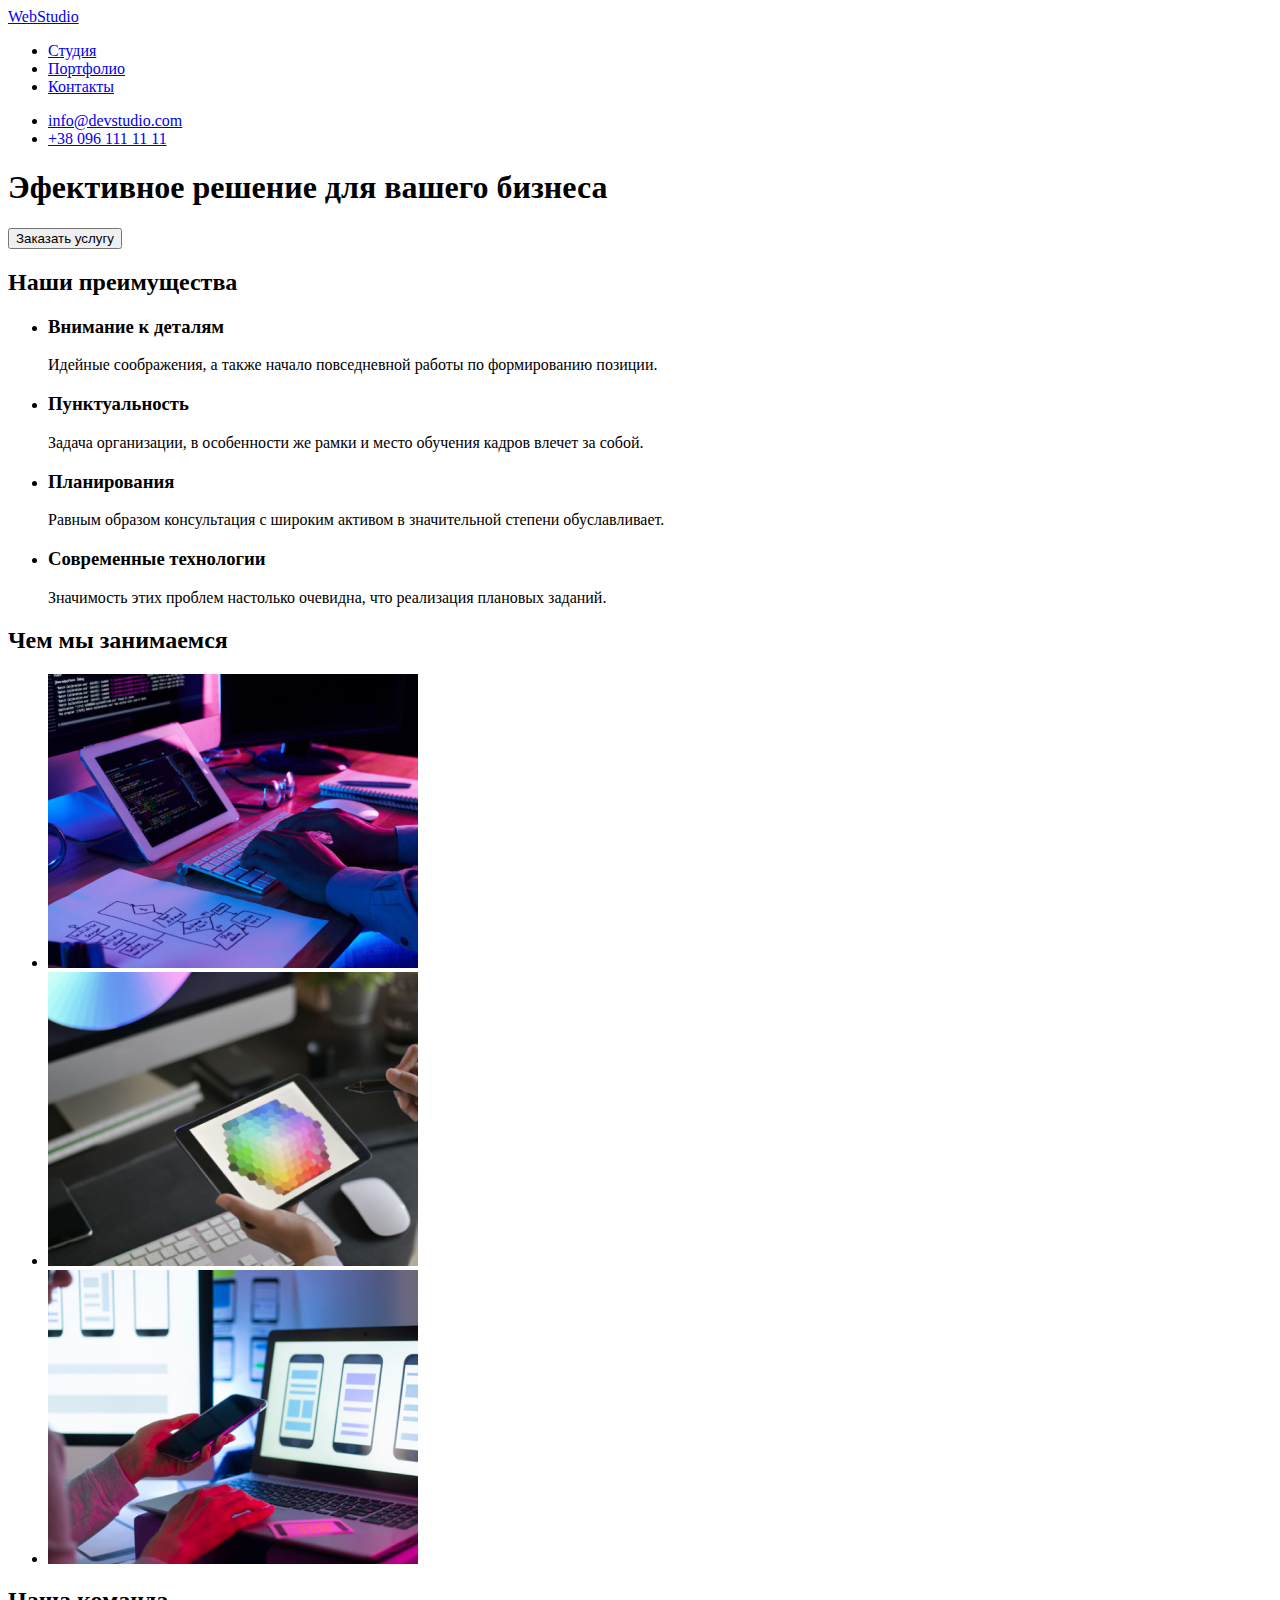
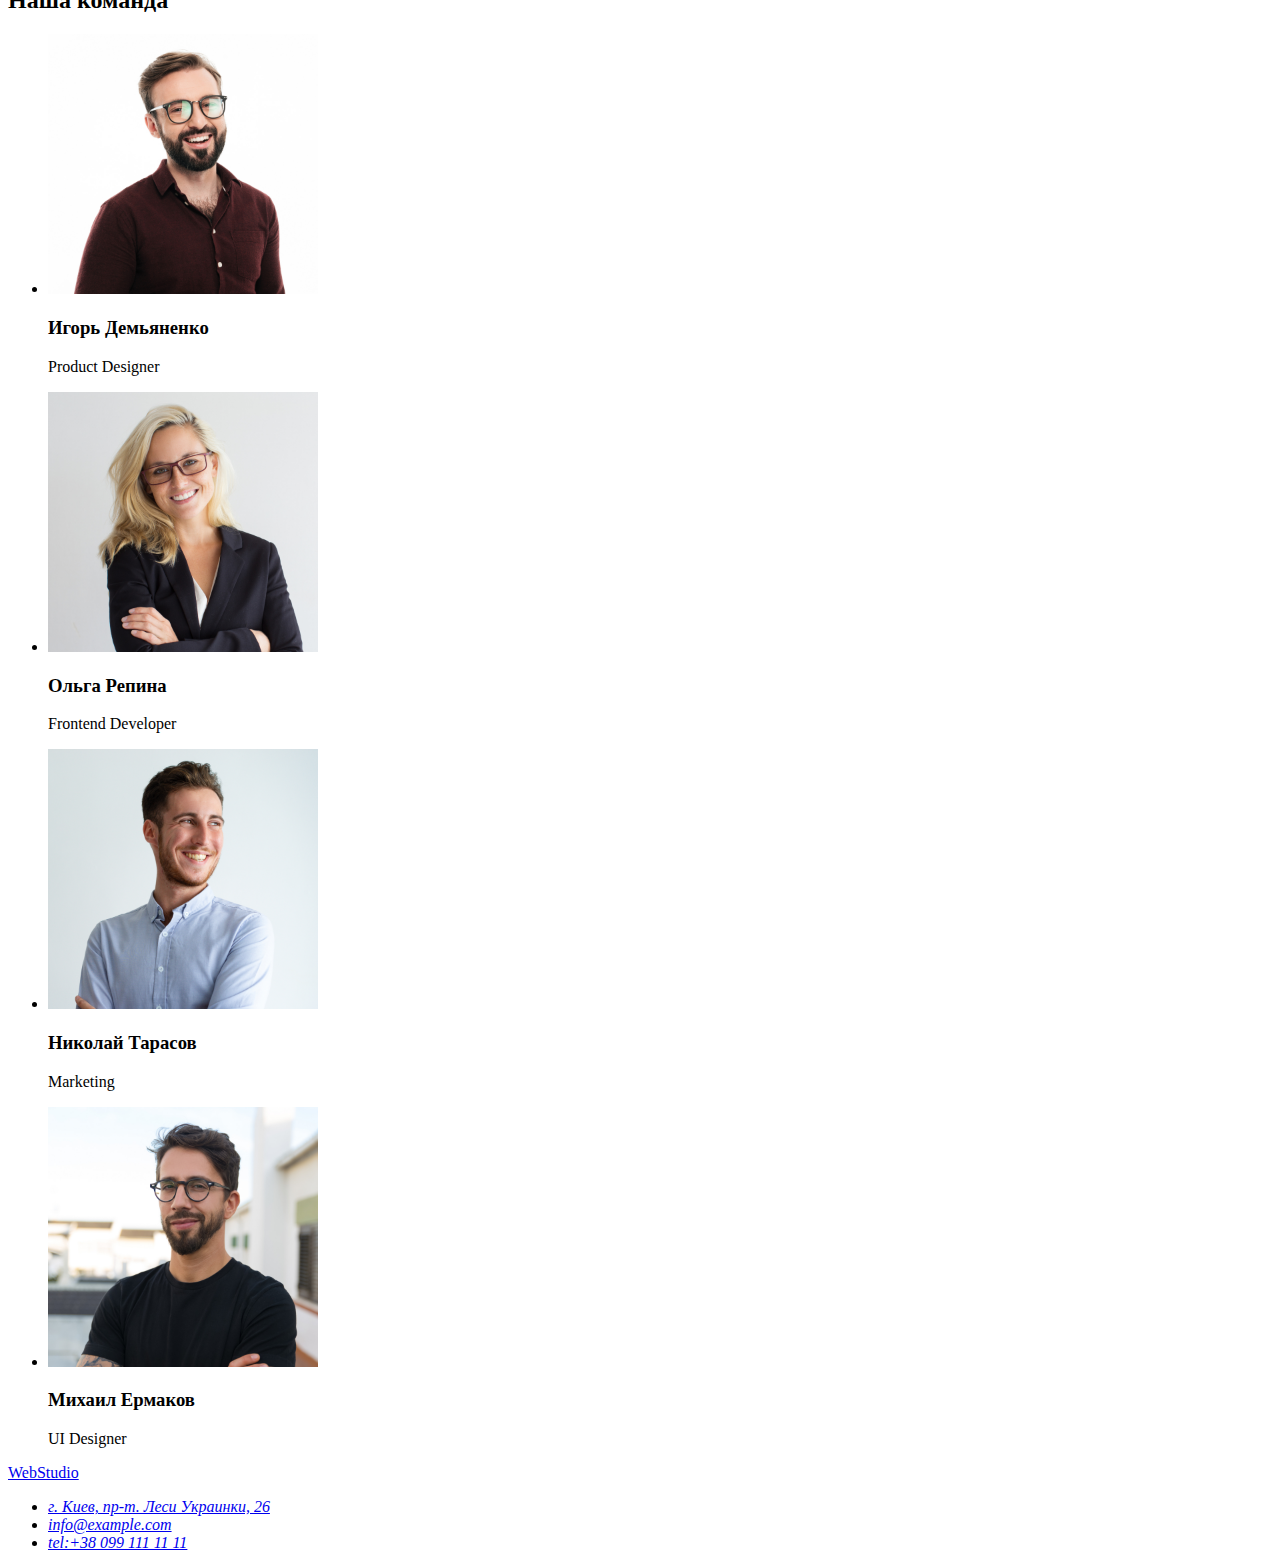
==== index.html @ 7274faf9 "Add classes" ====
<!DOCTYPE html>
<html lang="ru">
  <head>
    <meta charset="UTF-8" />
    <meta http-equiv="X-UA-Compatible" content="IE=edge" />
    <meta name="viewport" content="width=device-width, initial-scale=1.0" />
    <title>Web Studio</title>
  </head>
  <body>
    <!-- Header section -->
    <header class="header">
      <nav class="header-nav">
        <a class="header-logo" href="/">WebStudio</a>
        <ul class="header-list">
          <li class="header-item">
            <a class="header-link" href="/">Студия</a>
          </li>
          <li class="header-item">
            <a class="header-link" href="/">Портфолио</a>
          </li>
          <li class="header-item">
            <a class="header-link" href="/">Контакты</a>
          </li>
        </ul>
      </nav>
      <ul class="header-contacts">
        <li class="contact-item">
          <a class="header-phone" href="mailto:info@devstudio.com">info@devstudio.com</a>
        </li>
        <li class="contact-item">
          <a class="header-btn" href="tel:+380961111111">+38 096 111 11 11</a>
        </li>
      </ul>
    </header>
    <!-- Main section -->
    <main class="main">
      <!-- Hero section -->
      <section class="hero">
        <h1 class="hero-main-tittle">Эфективное решение для вашего бизнеса</h1>
        <button class="hero-btn" type="button">Заказать услугу</button>
      </section>
      <!-- About section -->
      <section>
        <h2 class="about-tittle">Наши преимущества</h2>
        <ul class="about-list">
          <li class="about-item">
            <h3 class="about-list-tittle">Внимание к деталям</h3>
            <p class="about-description">
              Идейные соображения, а также начало повседневной работы по формированию позиции.
            </p>
          </li>
          <li class="about-item">
            <h3 class="about-list-tittle">Пунктуальность</h3>
            <p class="about-description">
              Задача организации, в особенности же рамки и место обучения кадров влечет за собой.
            </p>
          </li>
          <li class="about-item">
            <h3 class="about-list-tittle">Планирования</h3>
            <p class="about-description">
              Равным образом консультация с широким активом в значительной степени обуславливает.
            </p>
          </li>
          <li class="about-item">
            <h3 class="about-list-tittle">Современные технологии</h3>
            <p class="about-description">
              Значимость этих проблем настолько очевидна, что реализация плановых заданий.
            </p>
          </li>
        </ul>
      </section>
      <!-- Work section -->
      <section class="work">
        <h2 class="work-tittle">Чем мы занимаемся</h2>
        <ul class="work-list">
          <li class="work-item">
            <img
              class="work-img"
              src="./images/main/img1.jpg"
              alt="Верстка"
              width="370"
              height="294"
            />
          </li>
          <li class="work-item">
            <img
              class="work-img"
              src="./images/main/img2.jpg"
              alt="Дизайн"
              width="370"
              height="294"
            />
          </li>
          <li class="work-item">
            <img
              class="work-img"
              src="./images/main/img3.jpg"
              alt="Внешнее оформление"
              width="370"
              height="294"
            />
          </li>
        </ul>
      </section>
      <!-- Team section -->
      <section>
        <h2 class="team-tittle">Наша команда</h2>
        <ul class="team-list">
          <li class="team-item">
            <img
              class="team-img"
              src="./images/main/photo1.jpg"
              alt="Игорь Демьяненко"
              width="270"
              height="260"
            />
            <h3 class="human">Игорь Демьяненко</h3>
            <p class="position">Product Designer</p>
          </li>
          <li class="team-item">
            <img
              class="team-img"
              src="./images/main/photo2.jpg"
              alt="Ольга Репина"
              width="270"
              height="260"
            />
            <h3 class="human">Ольга Репина</h3>
            <p class="position">Frontend Developer</p>
          </li>
          <li class="team-item">
            <img
              class="team-img"
              src="./images/main/photo3.jpg"
              alt="Николай Тарасов"
              width="270"
              height="260"
            />
            <h3 class="human">Николай Тарасов</h3>
            <p class="position">Marketing</p>
          </li>
          <li class="team-item">
            <img
              class="team-img"
              src="./images/main/photo4.jpg"
              alt="Михаил Ермаков"
              width="270"
              height="260"
            />
            <h3 class="human">Михаил Ермаков</h3>
            <p class="position">UI Designer</p>
          </li>
        </ul>
      </section>
    </main>
    <!-- Footer section -->
    <footer class="footer">
      <a class="footer-logo" href="/">WebStudio</a>
      <address class="footer-addres">
        <ul class="footer-list">
          <li class="footer-item">
            <a
              class="footer-map"
              href="https://bit.ly/3pXMvUd"
              target="_blank"
              rel="noopener noreferrer"
              >г. Киев, пр-т. Леси Украинки, 26</a
            >
          </li>
          <li class="footer-item">
            <a class="footer-mail" href="mailto:info@example.com">info@example.com</a>
          </li>
          <li class="footer-item">
            <a class="footer-phone" href="tel:+380991111111">tel:+38 099 111 11 11</a>
          </li>
        </ul>
      </address>
    </footer>
  </body>
</html>
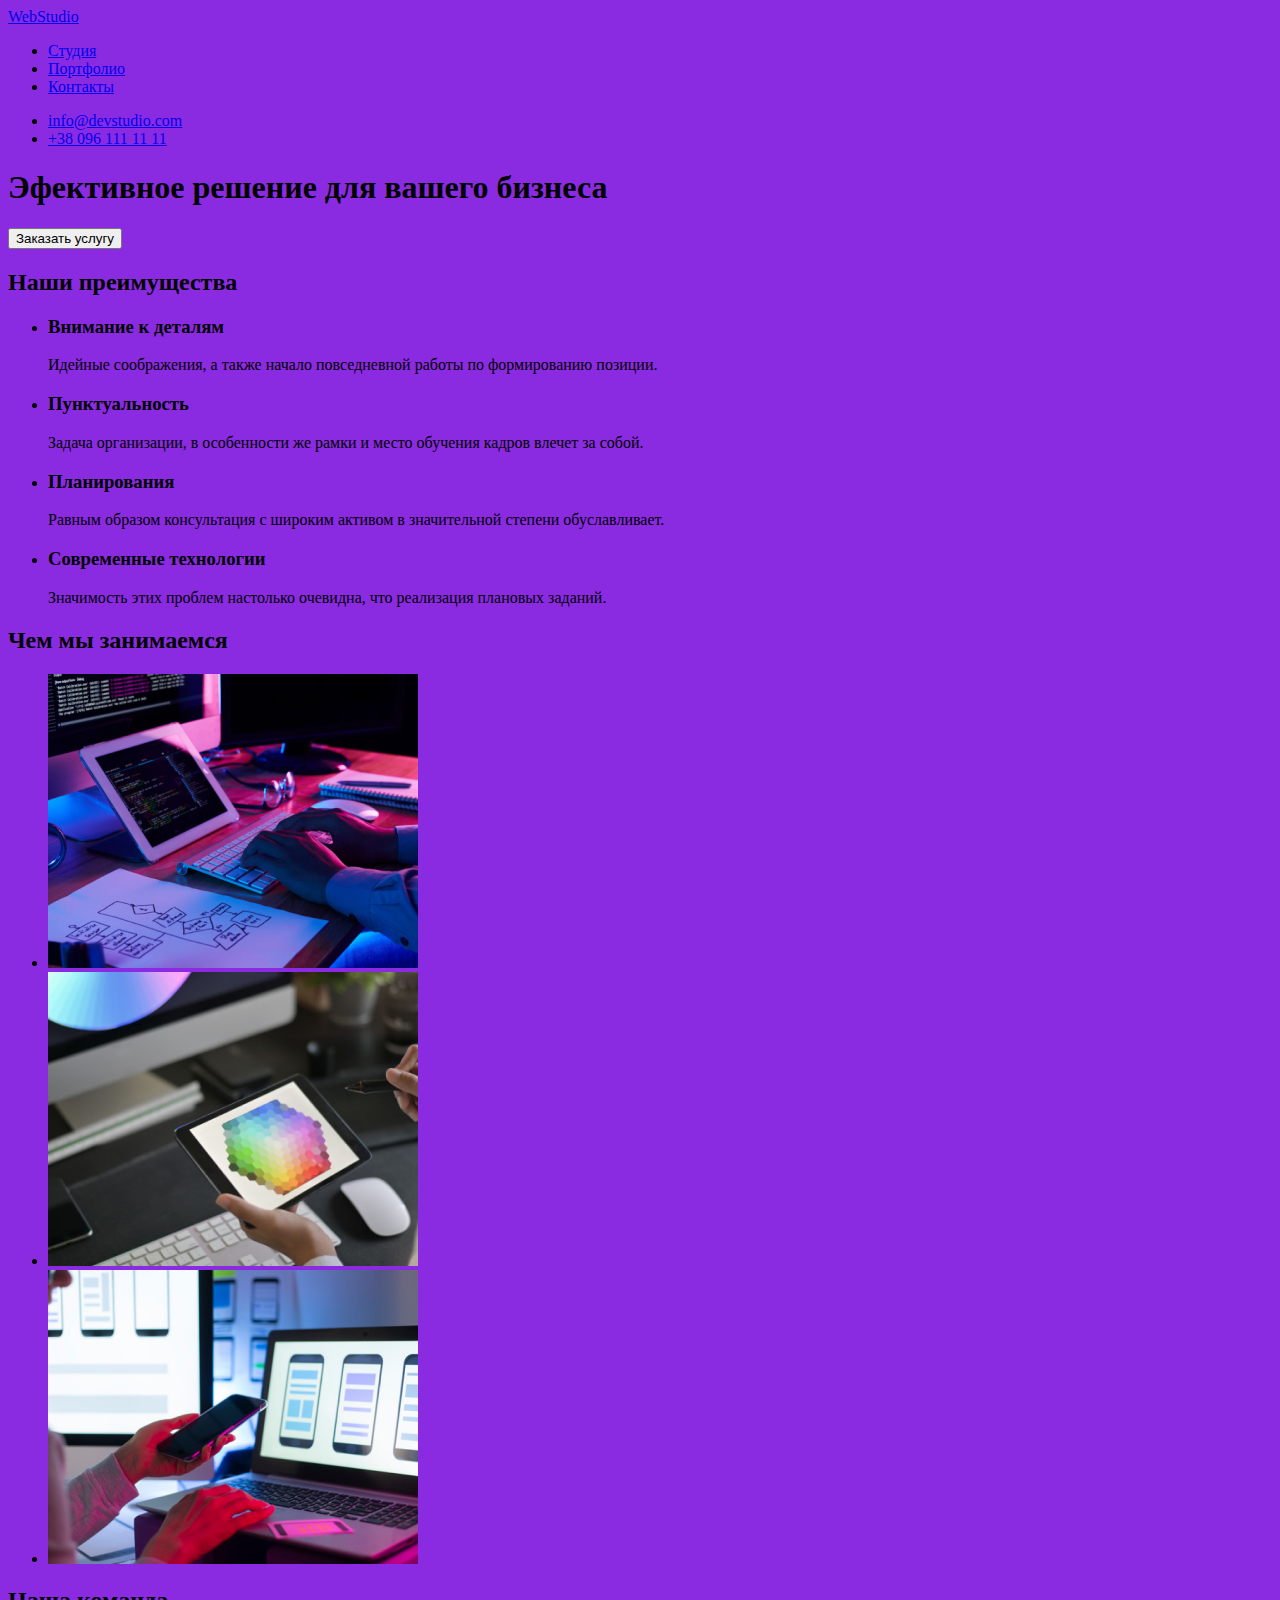
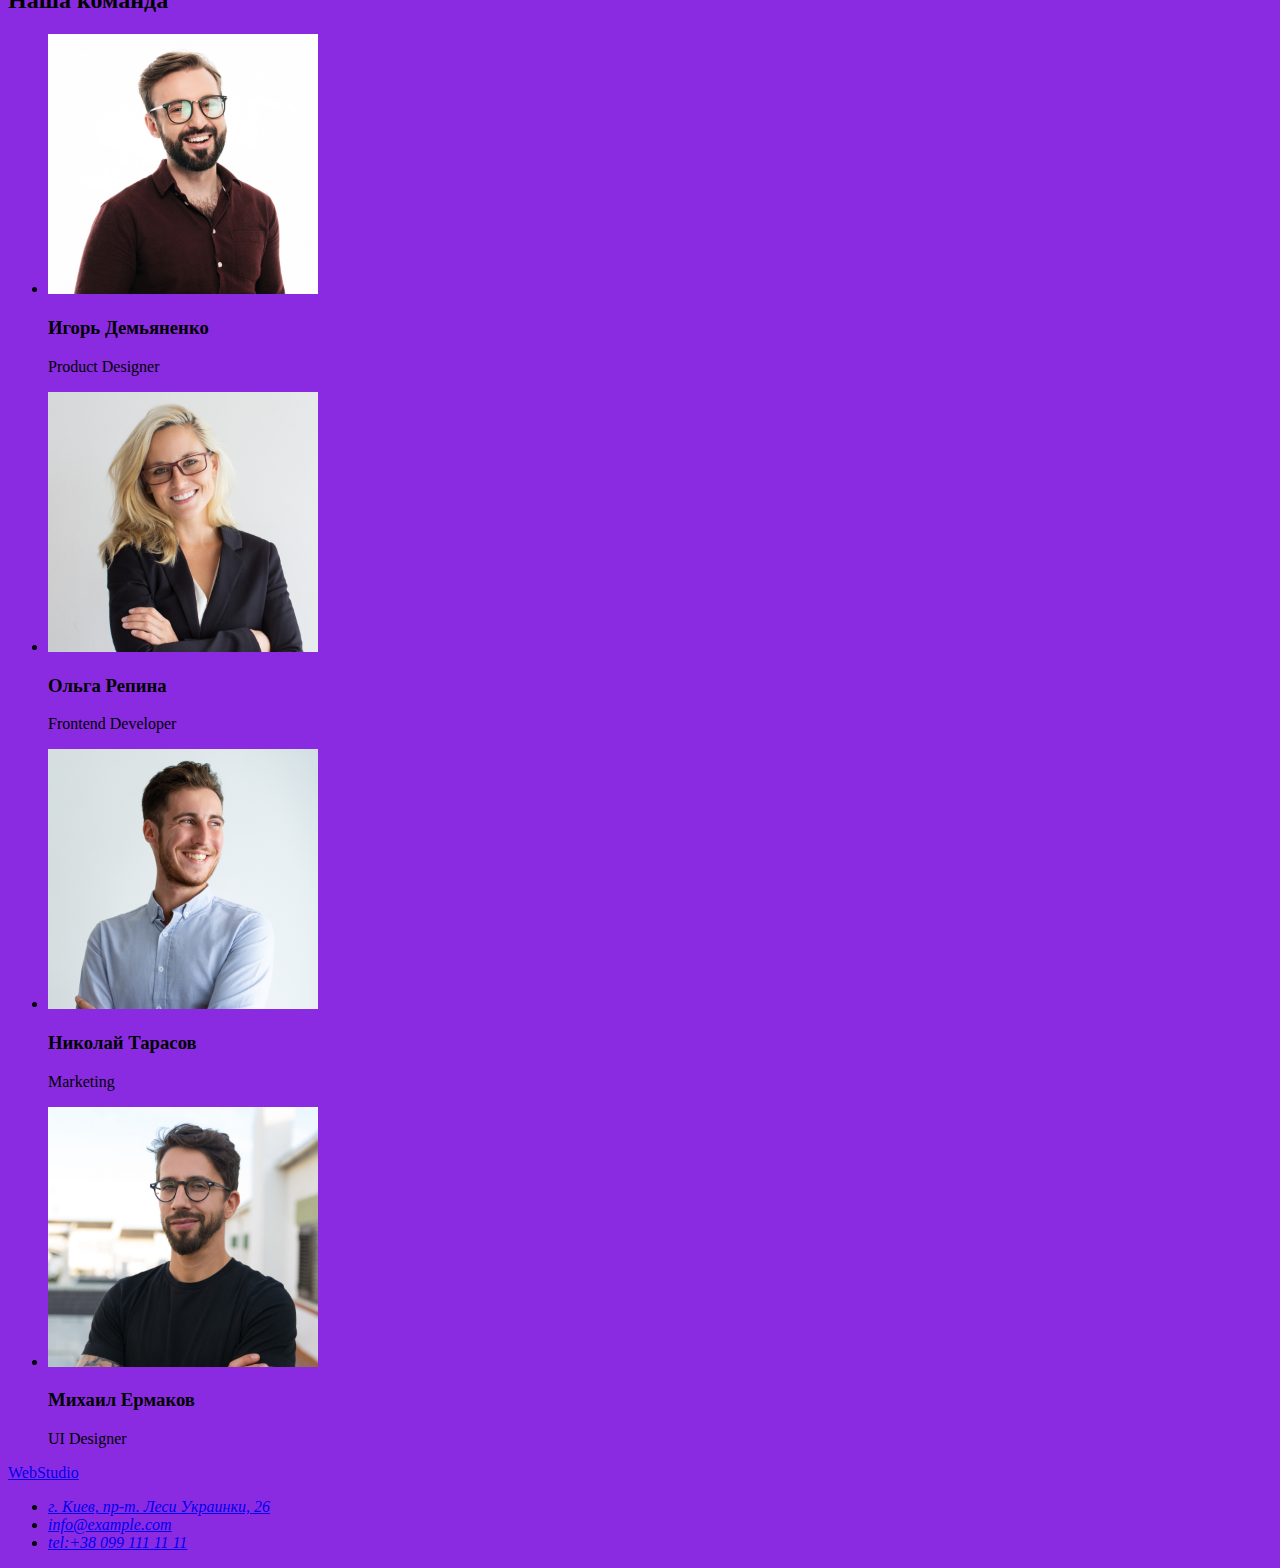
==== commit e1894600: "Add portfolio page" ====
--- a/index.html
+++ b/index.html
@@ -5,6 +5,7 @@
     <meta http-equiv="X-UA-Compatible" content="IE=edge" />
     <meta name="viewport" content="width=device-width, initial-scale=1.0" />
     <title>Web Studio</title>
+    <link rel="stylesheet" href="./css/styles.css" />
   </head>
   <body>
     <!-- Header section -->
@@ -114,7 +115,7 @@
               width="270"
               height="260"
             />
-            <h3 class="human">Игорь Демьяненко</h3>
+            <h3 class="employee">Игорь Демьяненко</h3>
             <p class="position">Product Designer</p>
           </li>
           <li class="team-item">
@@ -125,7 +126,7 @@
               width="270"
               height="260"
             />
-            <h3 class="human">Ольга Репина</h3>
+            <h3 class="employee">Ольга Репина</h3>
             <p class="position">Frontend Developer</p>
           </li>
           <li class="team-item">
@@ -136,7 +137,7 @@
               width="270"
               height="260"
             />
-            <h3 class="human">Николай Тарасов</h3>
+            <h3 class="employee">Николай Тарасов</h3>
             <p class="position">Marketing</p>
           </li>
           <li class="team-item">
@@ -147,7 +148,7 @@
               width="270"
               height="260"
             />
-            <h3 class="human">Михаил Ермаков</h3>
+            <h3 class="employee">Михаил Ермаков</h3>
             <p class="position">UI Designer</p>
           </li>
         </ul>
--- a/css/styles.css
+++ b/css/styles.css
@@ -0,0 +1,3 @@
+body {
+    background-color: blueviolet;
+}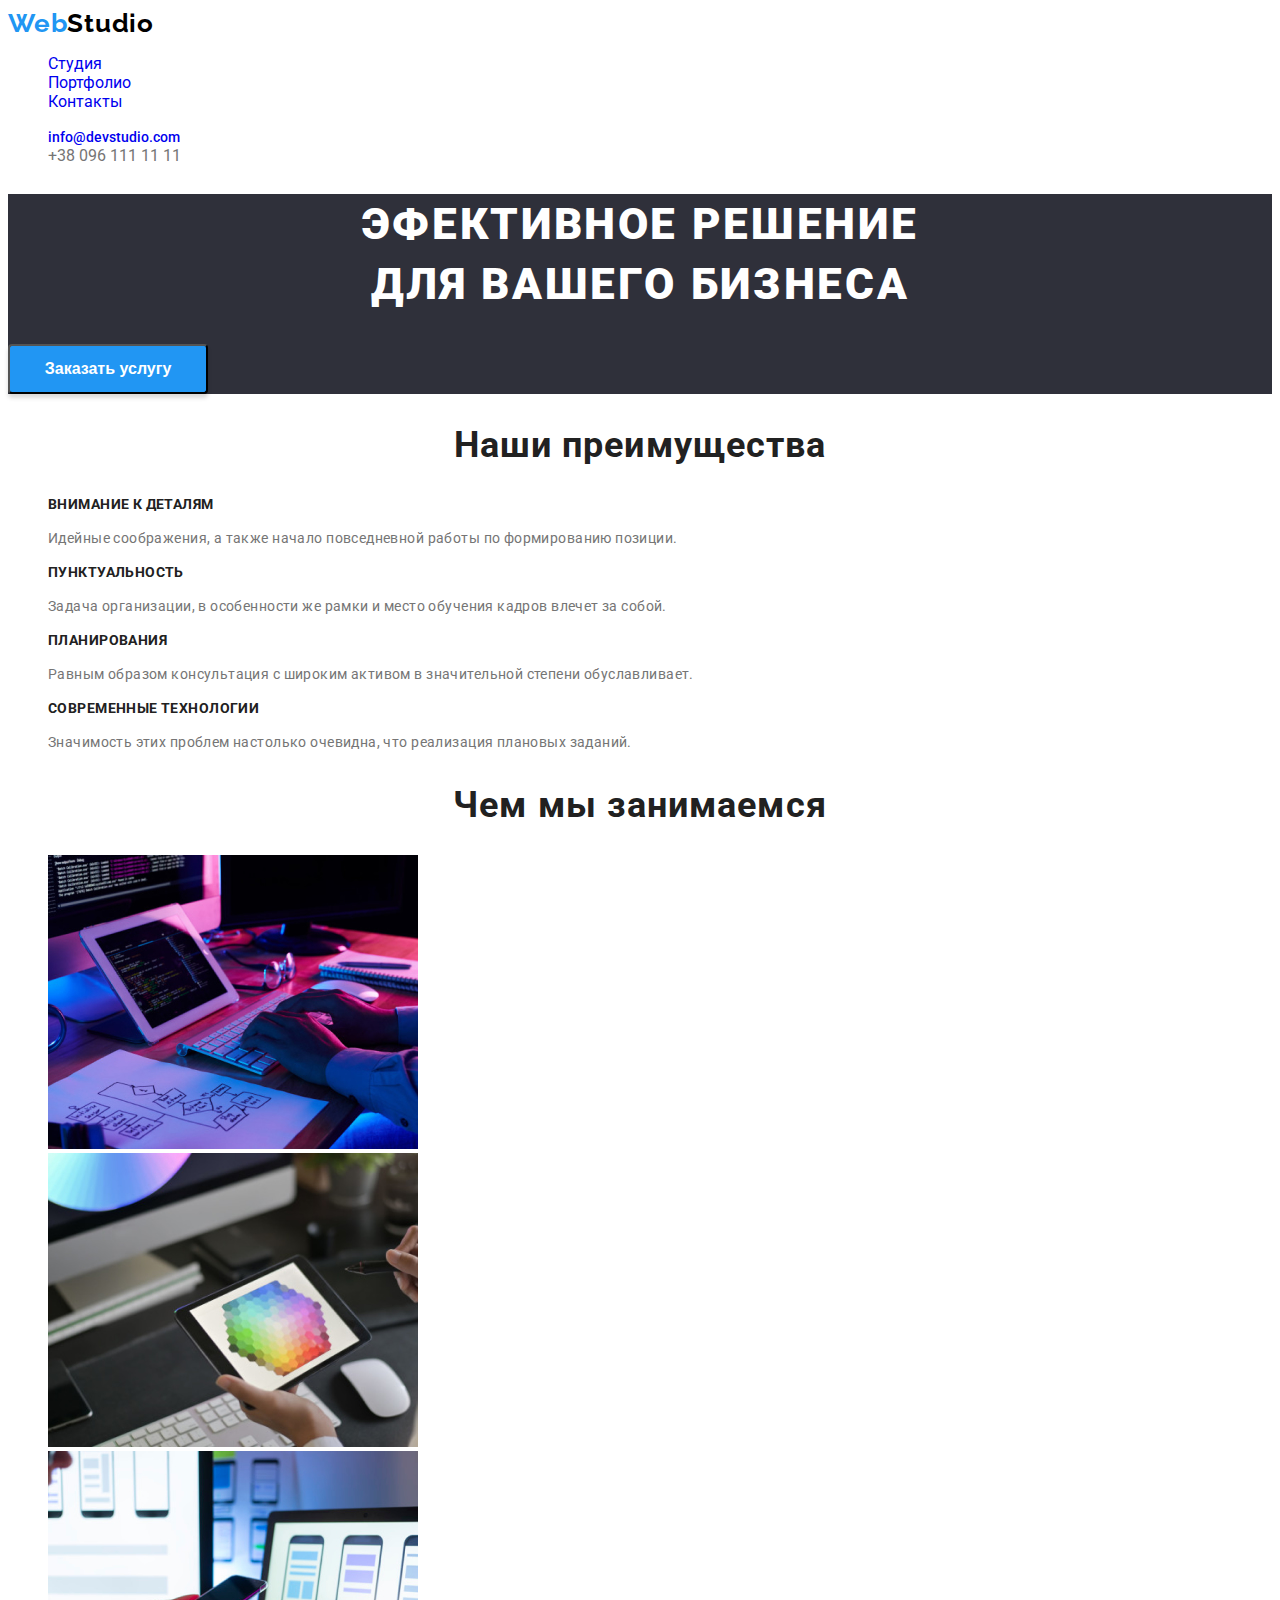
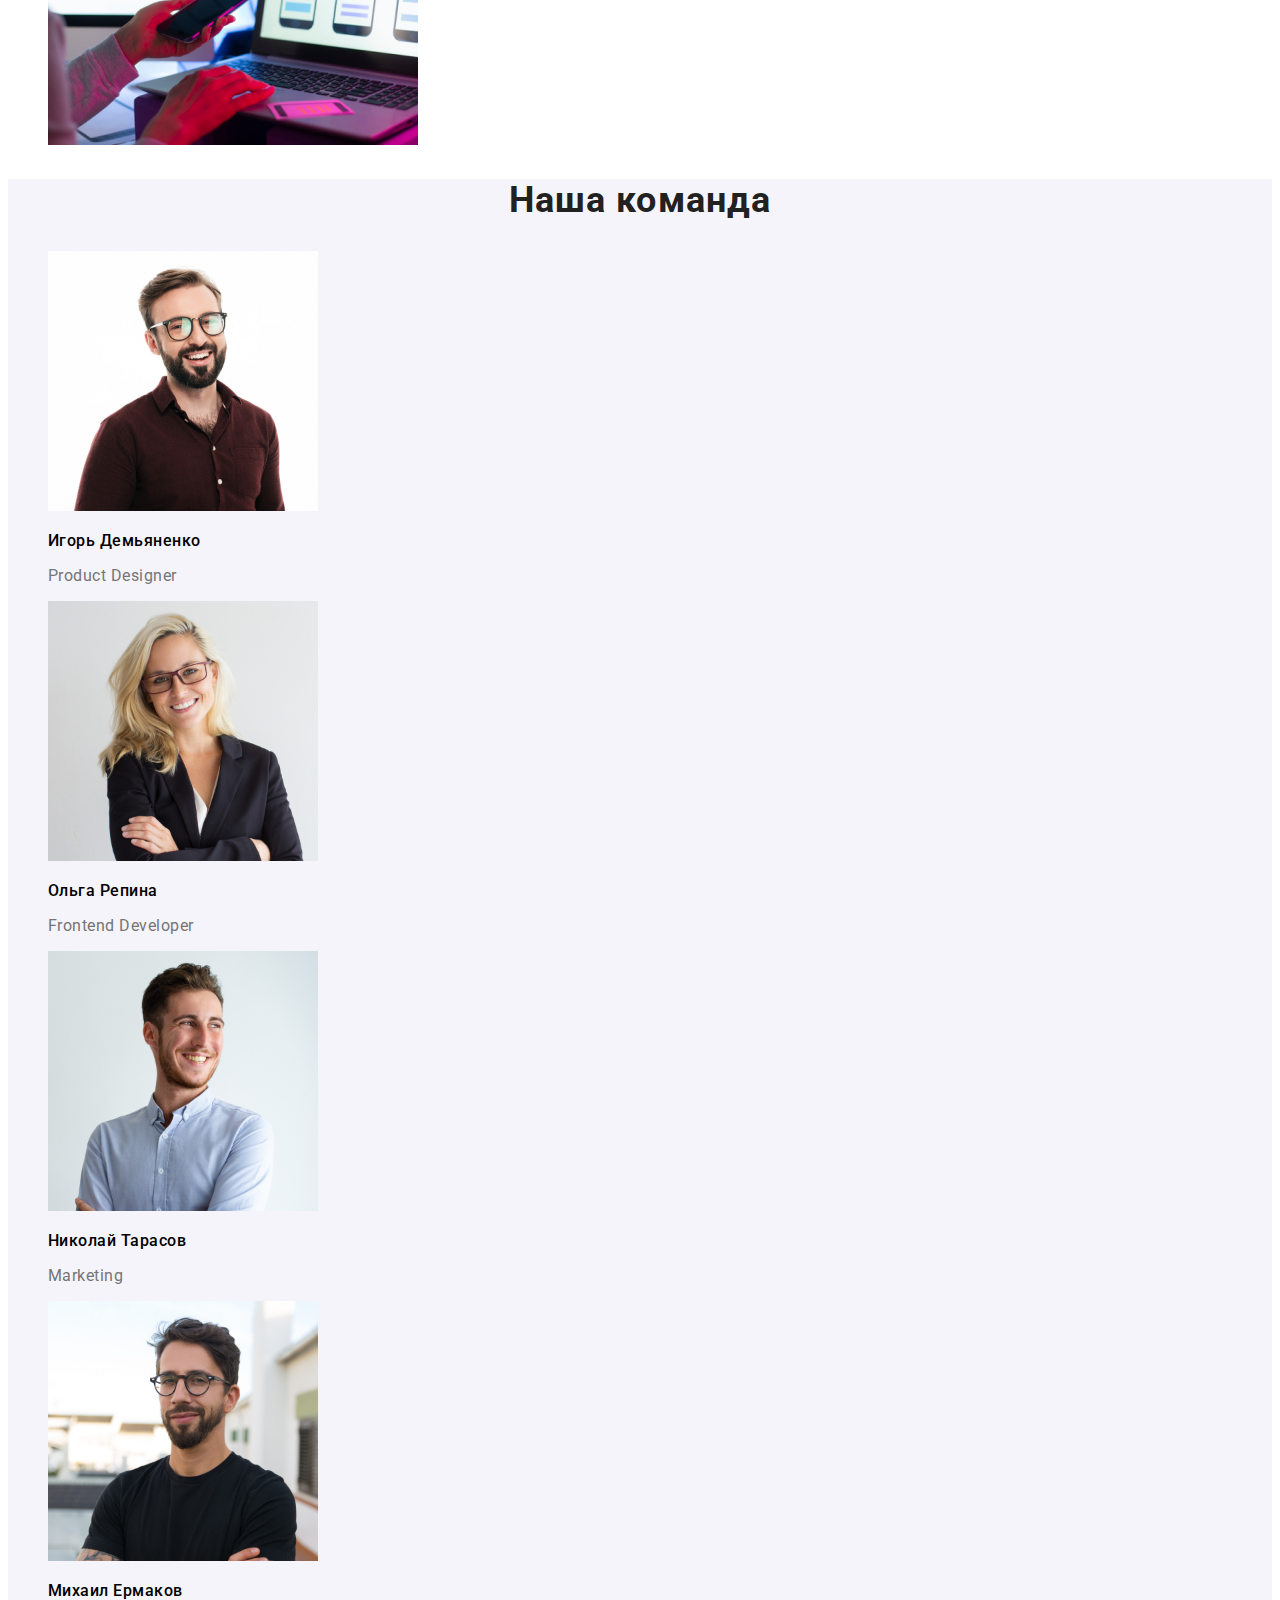
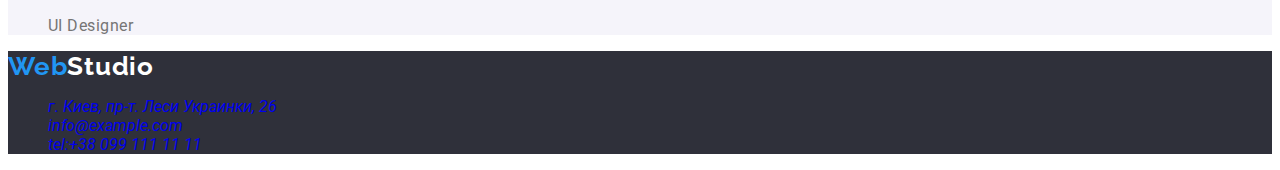
==== commit 3748efd5: "Hometask2 beta" ====
--- a/index.html
+++ b/index.html
@@ -5,19 +5,25 @@
     <meta http-equiv="X-UA-Compatible" content="IE=edge" />
     <meta name="viewport" content="width=device-width, initial-scale=1.0" />
     <title>Web Studio</title>
+    <link rel="preconnect" href="https://fonts.googleapis.com" />
+    <link rel="preconnect" href="https://fonts.gstatic.com" crossorigin />
+    <link
+      href="https://fonts.googleapis.com/css2?family=Raleway:wght@700&family=Roboto:wght@400;500;700;900&display=swap"
+      rel="stylesheet"
+    />
     <link rel="stylesheet" href="./css/styles.css" />
   </head>
   <body>
     <!-- Header section -->
     <header class="header">
       <nav class="header-nav">
-        <a class="header-logo" href="/">WebStudio</a>
+        <a class="logo link" href="./index.html"><span class="logo-accent">Web</span>Studio</a>
         <ul class="header-list">
           <li class="header-item">
             <a class="header-link" href="/">Студия</a>
           </li>
           <li class="header-item">
-            <a class="header-link" href="/">Портфолио</a>
+            <a class="header-link" href="./portfolio.html">Портфолио</a>
           </li>
           <li class="header-item">
             <a class="header-link" href="/">Контакты</a>
@@ -37,32 +43,35 @@
     <main class="main">
       <!-- Hero section -->
       <section class="hero">
-        <h1 class="hero-main-tittle">Эфективное решение для вашего бизнеса</h1>
-        <button class="hero-btn" type="button">Заказать услугу</button>
+        <h1 class="hero-tittle">
+          Эфективное решение <br />
+          для вашего бизнеса
+        </h1>
+        <button class="btn btn-service" type="button">Заказать услугу</button>
       </section>
       <!-- About section -->
-      <section>
+      <section class="about">
         <h2 class="about-tittle">Наши преимущества</h2>
         <ul class="about-list">
-          <li class="about-item">
+          <li class="about-item item">
             <h3 class="about-list-tittle">Внимание к деталям</h3>
             <p class="about-description">
               Идейные соображения, а также начало повседневной работы по формированию позиции.
             </p>
           </li>
-          <li class="about-item">
+          <li class="about-item item">
             <h3 class="about-list-tittle">Пунктуальность</h3>
             <p class="about-description">
               Задача организации, в особенности же рамки и место обучения кадров влечет за собой.
             </p>
           </li>
-          <li class="about-item">
+          <li class="about-item item">
             <h3 class="about-list-tittle">Планирования</h3>
             <p class="about-description">
               Равным образом консультация с широким активом в значительной степени обуславливает.
             </p>
           </li>
-          <li class="about-item">
+          <li class="about-item item">
             <h3 class="about-list-tittle">Современные технологии</h3>
             <p class="about-description">
               Значимость этих проблем настолько очевидна, что реализация плановых заданий.
@@ -72,9 +81,9 @@
       </section>
       <!-- Work section -->
       <section class="work">
-        <h2 class="work-tittle">Чем мы занимаемся</h2>
+        <h2 class="about-tittle">Чем мы занимаемся</h2>
         <ul class="work-list">
-          <li class="work-item">
+          <li class="work-item item">
             <img
               class="work-img"
               src="./images/main/img1.jpg"
@@ -83,7 +92,7 @@
               height="294"
             />
           </li>
-          <li class="work-item">
+          <li class="work-item item">
             <img
               class="work-img"
               src="./images/main/img2.jpg"
@@ -92,7 +101,7 @@
               height="294"
             />
           </li>
-          <li class="work-item">
+          <li class="work-item item">
             <img
               class="work-img"
               src="./images/main/img3.jpg"
@@ -104,10 +113,10 @@
         </ul>
       </section>
       <!-- Team section -->
-      <section>
-        <h2 class="team-tittle">Наша команда</h2>
+      <section class="team">
+        <h2 class="about-tittle">Наша команда</h2>
         <ul class="team-list">
-          <li class="team-item">
+          <li class="team-item item">
             <img
               class="team-img"
               src="./images/main/photo1.jpg"
@@ -118,7 +127,7 @@
             <h3 class="employee">Игорь Демьяненко</h3>
             <p class="position">Product Designer</p>
           </li>
-          <li class="team-item">
+          <li class="team-item item">
             <img
               class="team-img"
               src="./images/main/photo2.jpg"
@@ -129,7 +138,7 @@
             <h3 class="employee">Ольга Репина</h3>
             <p class="position">Frontend Developer</p>
           </li>
-          <li class="team-item">
+          <li class="team-item item">
             <img
               class="team-img"
               src="./images/main/photo3.jpg"
@@ -140,7 +149,7 @@
             <h3 class="employee">Николай Тарасов</h3>
             <p class="position">Marketing</p>
           </li>
-          <li class="team-item">
+          <li class="team-item item">
             <img
               class="team-img"
               src="./images/main/photo4.jpg"
@@ -156,10 +165,12 @@
     </main>
     <!-- Footer section -->
     <footer class="footer">
-      <a class="footer-logo" href="/">WebStudio</a>
+      <a class="logo white-logo link" href="./index.html"
+        ><span class="logo-accent">Web</span>Studio</a
+      >
       <address class="footer-addres">
         <ul class="footer-list">
-          <li class="footer-item">
+          <li class="footer-item item">
             <a
               class="footer-map"
               href="https://bit.ly/3pXMvUd"
@@ -168,10 +179,10 @@
               >г. Киев, пр-т. Леси Украинки, 26</a
             >
           </li>
-          <li class="footer-item">
+          <li class="footer-item item">
             <a class="footer-mail" href="mailto:info@example.com">info@example.com</a>
           </li>
-          <li class="footer-item">
+          <li class="footer-item item">
             <a class="footer-phone" href="tel:+380991111111">tel:+38 099 111 11 11</a>
           </li>
         </ul>
--- a/css/styles.css
+++ b/css/styles.css
@@ -1,3 +1,151 @@
+/* Common styles */
+li {
+  list-style: none;
+}
+a {
+  text-decoration: none;
+}
 body {
-    background-color: blueviolet;
-}+  font-family: Roboto, sans-serif;
+}
+/* Header section*/
+.header {
+  background-color: #ffffff;
+}
+.logo {
+  font-family: 'Raleway', sans-serif;
+  font-style: normal;
+  font-weight: 700;
+  font-size: 26px;
+  line-height: 1, 19;
+  letter-spacing: 0.03em;
+  color: #000000;
+}
+
+.logo-accent {
+  color: #2196f3;
+}
+.white-logo {
+  color: #ffffff;
+}
+.header-list .header-contacts {
+  font-weight: 500;
+  font-size: 14px;
+  line-height: 1.14;
+}
+/* Колір кнопки!!!!!!!! */
+.header-phone {
+  font-weight: 500;
+  font-size: 14px;
+  line-height: 1.14;
+}
+.header-btn {
+  color: #757575;
+}
+/* Hero section */
+.hero {
+  background-color: #2f303a;
+}
+.hero-tittle {
+  font-weight: 900;
+  font-size: 44px;
+  line-height: 60px;
+  text-align: center;
+  letter-spacing: 0.06em;
+  text-transform: uppercase;
+  color: #ffffff;
+}
+
+/* Розібратись з кнопкою */
+.btn-service {
+  width: 200px;
+  height: 50px;
+  left: 700px;
+  top: 430px;
+  background: #2196f3;
+  box-shadow: 0px 4px 4px rgba(0, 0, 0, 0.15);
+  border-radius: 4px;
+  font-weight: 700;
+  font-size: 16px;
+  line-height: 30px;
+  color: #ffffff;
+}
+/* Тут потрібно сховати заголовок */
+.about-list-tittle {
+  font-weight: 700;
+  font-size: 14px;
+  line-height: 16px;
+  letter-spacing: 0.03em;
+  text-transform: uppercase;
+  color: #212121;
+}
+.about-description {
+  font-weight: 400;
+  font-size: 14px;
+  line-height: 24px;
+  letter-spacing: 0.03em;
+  color: #757575;
+}
+.about-tittle {
+  font-weight: 700;
+  font-size: 36px;
+  line-height: 42px;
+  text-align: center;
+  letter-spacing: 0.03em;
+  color: #212121;
+}
+/* Team */
+.team {
+  background-color: #f5f4fa;
+}
+.employee {
+  font-weight: 500;
+  font-size: 16px;
+  line-height: 19px;
+  letter-spacing: 0.03em;
+}
+.position {
+  font-weight: 400;
+  font-size: 16px;
+  line-height: 19px;
+  letter-spacing: 0.03em;
+  color: #757575;
+}
+
+/* Footer section*/
+.footer {
+  background-color: #2f303a;
+}
+
+/* Друга сторінка/портфоліо */
+
+/* Якась херня з кнопками */
+.btn-filter {
+  width: 145px;
+  height: 38px;
+  left: 712px;
+  top: 174px;
+  background: #f5f4fa;
+  border-radius: 4px;
+  font-weight: 500;
+  font-size: 16px;
+  line-height: 26px;
+  text-align: center;
+  letter-spacing: 0.03em;
+  color: #212121;
+}
+.item-list {
+  font-weight: 700;
+  font-size: 18px;
+  line-height: 36px;
+  letter-spacing: 0.06em;
+  color: #212121;
+}
+.option {
+  font-style: normal;
+  font-weight: 400;
+  font-size: 16px;
+  line-height: 30px;
+  letter-spacing: 0.03em;
+  color: #757575;
+}
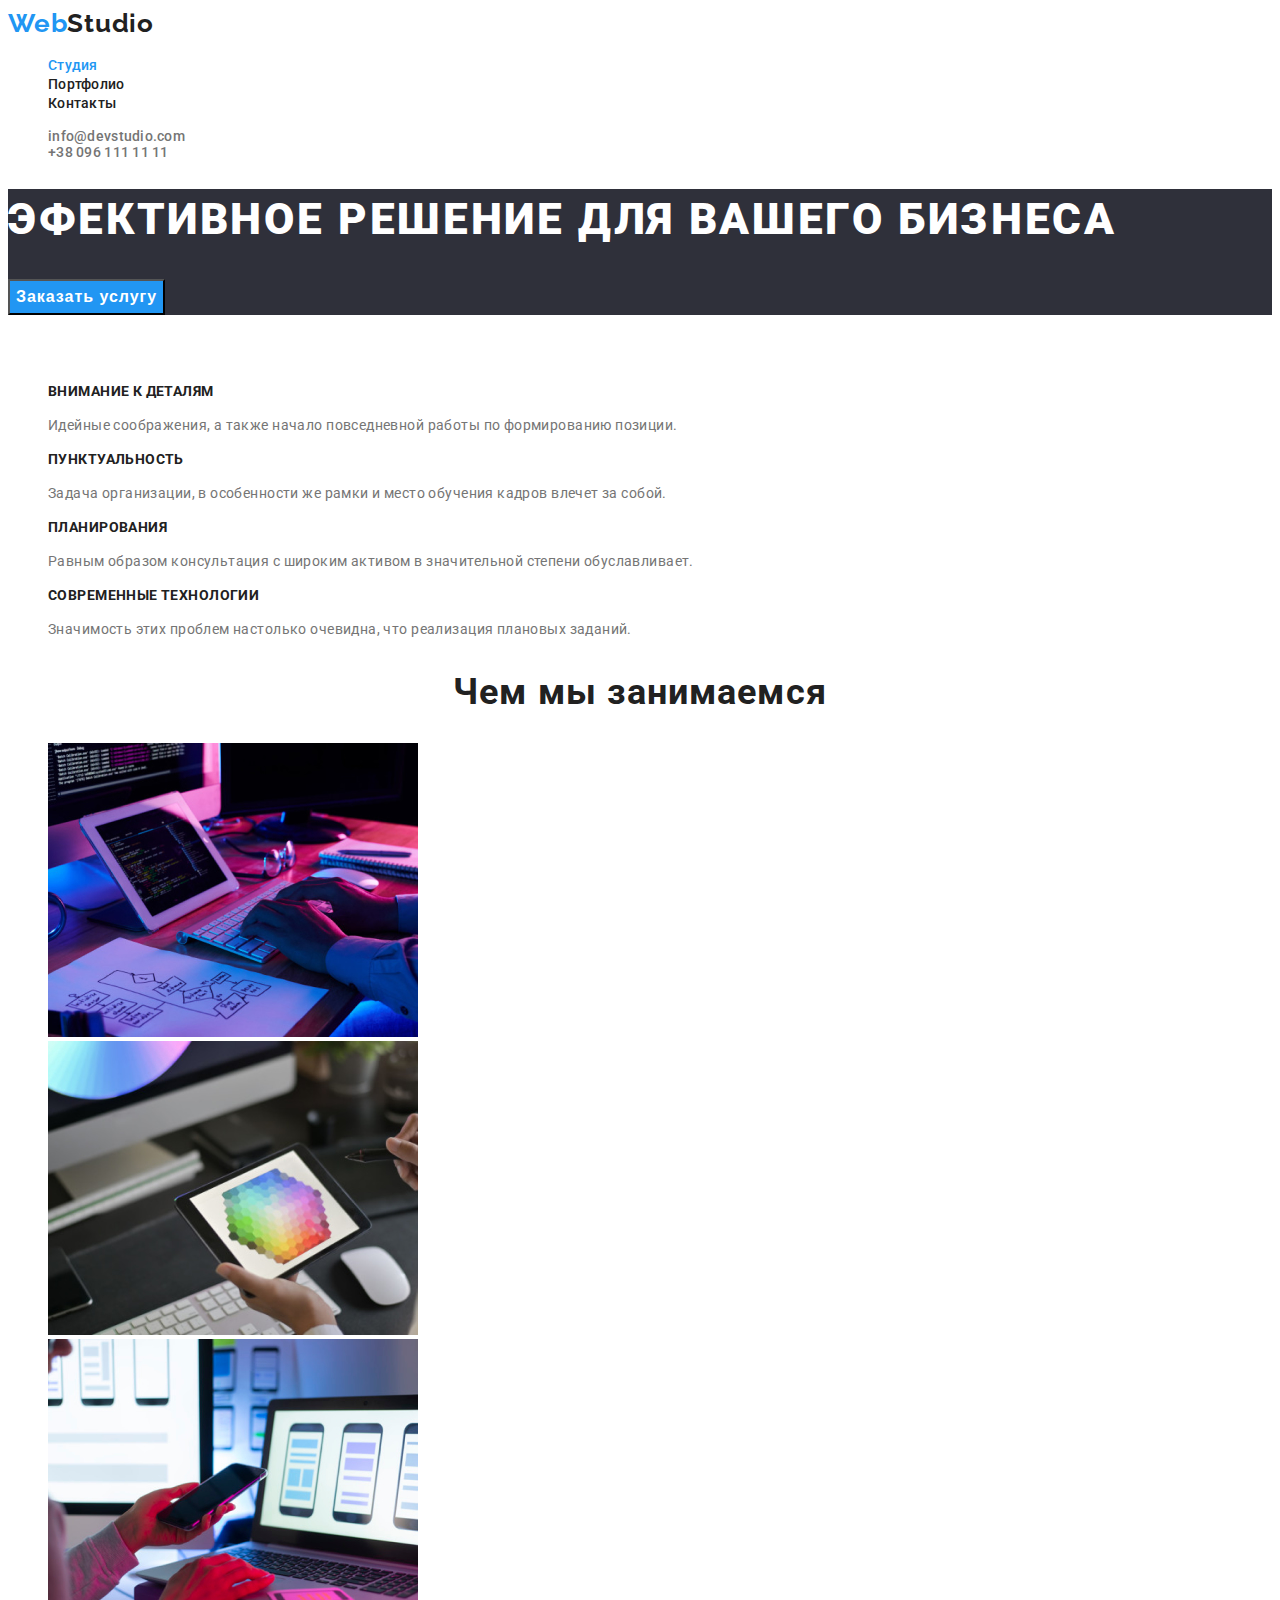
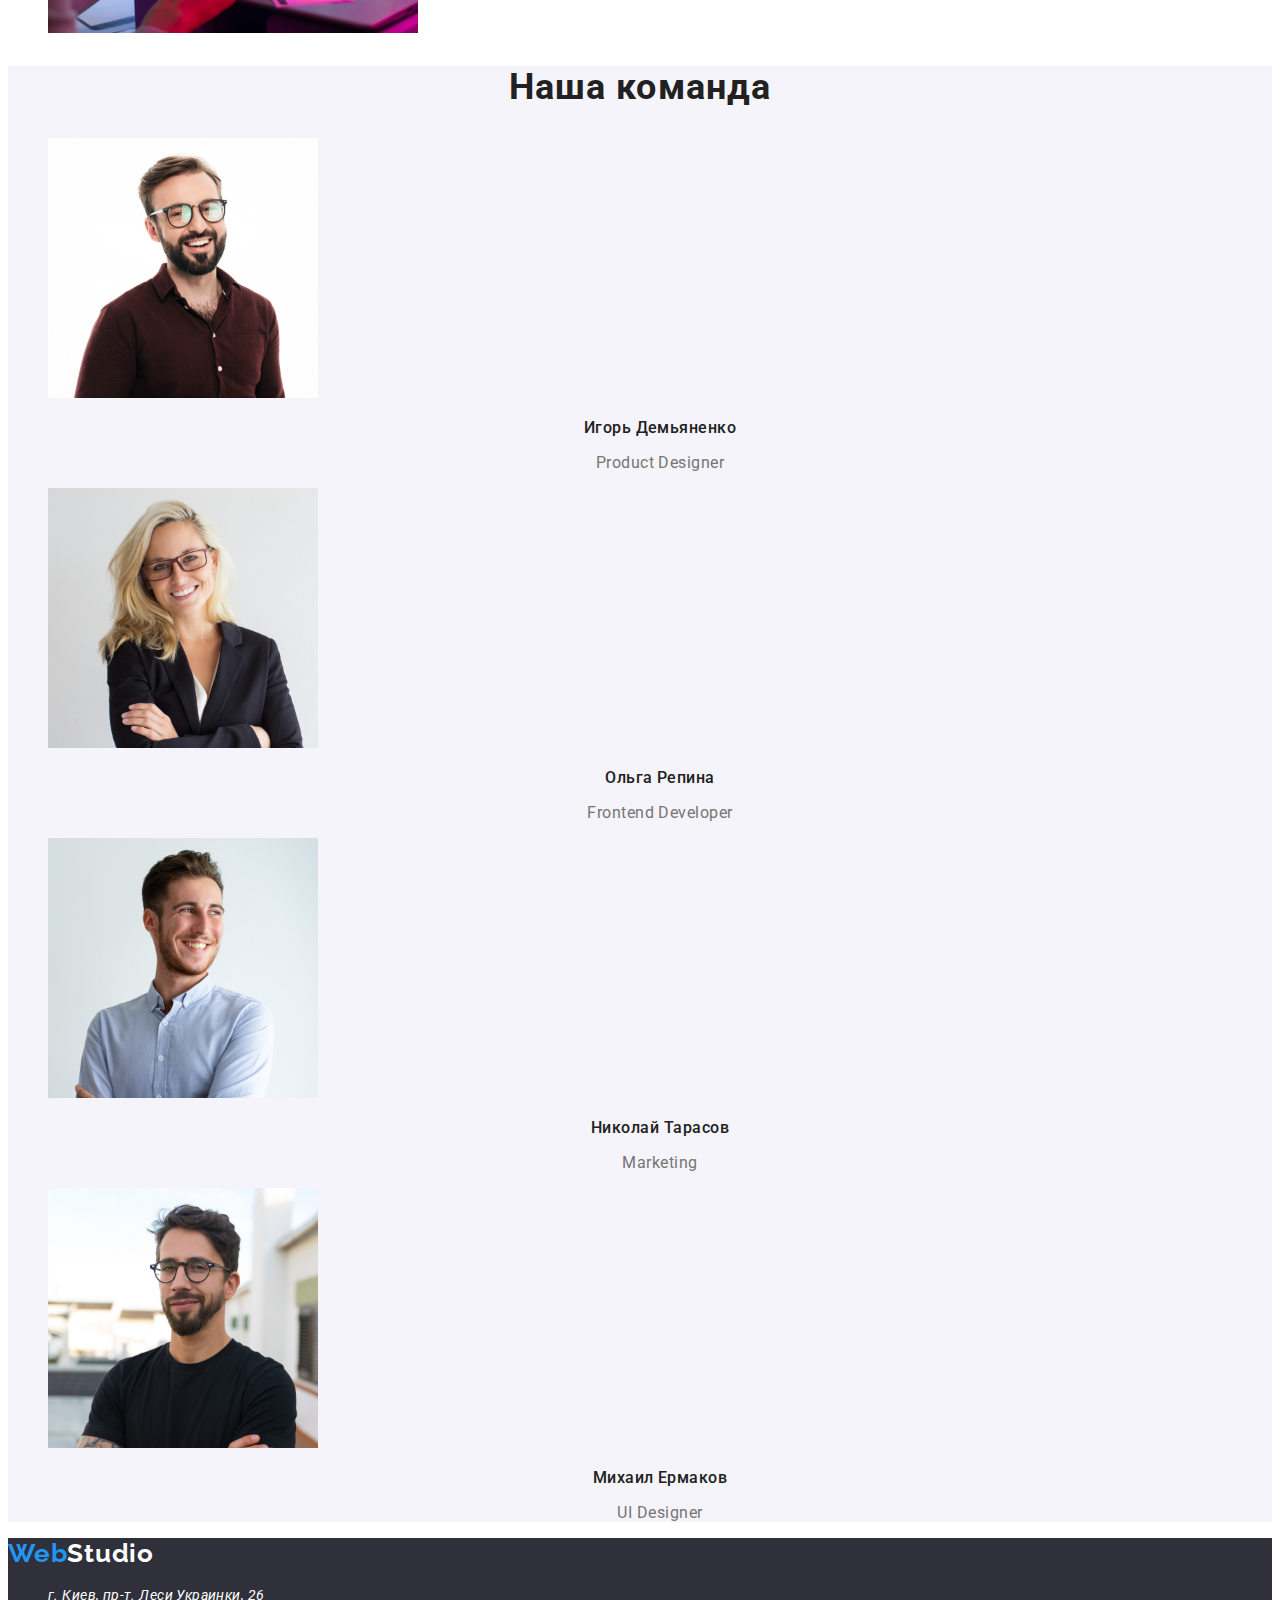
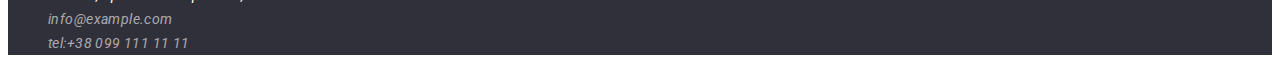
==== commit 8d1d4c1e: "Hometask2 almost done)" ====
--- a/index.html
+++ b/index.html
@@ -19,23 +19,23 @@
       <nav class="header-nav">
         <a class="logo link" href="./index.html"><span class="logo-accent">Web</span>Studio</a>
         <ul class="header-list">
-          <li class="header-item">
-            <a class="header-link" href="/">Студия</a>
+          <li class="header-item list">
+            <a class="header-link header-link-current link" href="./index.html">Студия</a>
           </li>
-          <li class="header-item">
-            <a class="header-link" href="./portfolio.html">Портфолио</a>
+          <li class="header-item list">
+            <a class="header-link link" href="./portfolio.html">Портфолио</a>
           </li>
-          <li class="header-item">
-            <a class="header-link" href="/">Контакты</a>
+          <li class="header-item list">
+            <a class="header-link link" href="/">Контакты</a>
           </li>
         </ul>
       </nav>
       <ul class="header-contacts">
-        <li class="contact-item">
-          <a class="header-phone" href="mailto:info@devstudio.com">info@devstudio.com</a>
+        <li class="contact-item list">
+          <a class="header-phone link" href="mailto:info@devstudio.com">info@devstudio.com</a>
         </li>
-        <li class="contact-item">
-          <a class="header-btn" href="tel:+380961111111">+38 096 111 11 11</a>
+        <li class="contact-item list">
+          <a class="header-btn link" href="tel:+380961111111">+38 096 111 11 11</a>
         </li>
       </ul>
     </header>
@@ -43,35 +43,32 @@
     <main class="main">
       <!-- Hero section -->
       <section class="hero">
-        <h1 class="hero-tittle">
-          Эфективное решение <br />
-          для вашего бизнеса
-        </h1>
-        <button class="btn btn-service" type="button">Заказать услугу</button>
+        <h1 class="hero-tittle">Эфективное решение для вашего бизнеса</h1>
+        <button class="btn-service" type="button">Заказать услугу</button>
       </section>
       <!-- About section -->
       <section class="about">
-        <h2 class="about-tittle">Наши преимущества</h2>
+        <h2 class="hidden-tittle">Наши преимущества</h2>
         <ul class="about-list">
-          <li class="about-item item">
+          <li class="about-item list">
             <h3 class="about-list-tittle">Внимание к деталям</h3>
             <p class="about-description">
               Идейные соображения, а также начало повседневной работы по формированию позиции.
             </p>
           </li>
-          <li class="about-item item">
+          <li class="about-item list">
             <h3 class="about-list-tittle">Пунктуальность</h3>
             <p class="about-description">
               Задача организации, в особенности же рамки и место обучения кадров влечет за собой.
             </p>
           </li>
-          <li class="about-item item">
+          <li class="about-item list">
             <h3 class="about-list-tittle">Планирования</h3>
             <p class="about-description">
               Равным образом консультация с широким активом в значительной степени обуславливает.
             </p>
           </li>
-          <li class="about-item item">
+          <li class="about-item list">
             <h3 class="about-list-tittle">Современные технологии</h3>
             <p class="about-description">
               Значимость этих проблем настолько очевидна, что реализация плановых заданий.
@@ -83,7 +80,7 @@
       <section class="work">
         <h2 class="about-tittle">Чем мы занимаемся</h2>
         <ul class="work-list">
-          <li class="work-item item">
+          <li class="work-item list">
             <img
               class="work-img"
               src="./images/main/img1.jpg"
@@ -92,7 +89,7 @@
               height="294"
             />
           </li>
-          <li class="work-item item">
+          <li class="work-item list">
             <img
               class="work-img"
               src="./images/main/img2.jpg"
@@ -101,7 +98,7 @@
               height="294"
             />
           </li>
-          <li class="work-item item">
+          <li class="work-item list">
             <img
               class="work-img"
               src="./images/main/img3.jpg"
@@ -116,7 +113,7 @@
       <section class="team">
         <h2 class="about-tittle">Наша команда</h2>
         <ul class="team-list">
-          <li class="team-item item">
+          <li class="team-list list">
             <img
               class="team-img"
               src="./images/main/photo1.jpg"
@@ -127,7 +124,7 @@
             <h3 class="employee">Игорь Демьяненко</h3>
             <p class="position">Product Designer</p>
           </li>
-          <li class="team-item item">
+          <li class="team-list list">
             <img
               class="team-img"
               src="./images/main/photo2.jpg"
@@ -138,7 +135,7 @@
             <h3 class="employee">Ольга Репина</h3>
             <p class="position">Frontend Developer</p>
           </li>
-          <li class="team-item item">
+          <li class="team-list list">
             <img
               class="team-img"
               src="./images/main/photo3.jpg"
@@ -149,7 +146,7 @@
             <h3 class="employee">Николай Тарасов</h3>
             <p class="position">Marketing</p>
           </li>
-          <li class="team-item item">
+          <li class="team-list list">
             <img
               class="team-img"
               src="./images/main/photo4.jpg"
@@ -170,20 +167,20 @@
       >
       <address class="footer-addres">
         <ul class="footer-list">
-          <li class="footer-item item">
+          <li class="footer-item list">
             <a
-              class="footer-map"
+              class="footer-addres link"
               href="https://bit.ly/3pXMvUd"
               target="_blank"
               rel="noopener noreferrer"
               >г. Киев, пр-т. Леси Украинки, 26</a
             >
           </li>
-          <li class="footer-item item">
-            <a class="footer-mail" href="mailto:info@example.com">info@example.com</a>
+          <li class="footer-contacts list">
+            <a class="footer-mail link" href="mailto:info@example.com">info@example.com</a>
           </li>
-          <li class="footer-item item">
-            <a class="footer-phone" href="tel:+380991111111">tel:+38 099 111 11 11</a>
+          <li class="footer-contacts list">
+            <a class="footer-phone link" href="tel:+380991111111">tel:+38 099 111 11 11</a>
           </li>
         </ul>
       </address>
--- a/css/styles.css
+++ b/css/styles.css
@@ -1,151 +1,146 @@
-/* Common styles */
-li {
+/* Root */
+:root {
+  /* fonts */
+  --main-font: Roboto, sans-serif;
+  --secondary-font: Raleway, sans-serif;
+  /* text colors */
+  --main-txt-cl: #212121;
+  --acent-txt-cl: #2196f3;
+  /* bg colors */
+  --light-bg-cl: #f5f4fa;
+  --dark-bg-cl: #2f303a;
+  /* others */
+}
+
+body {
+  font-family: var(--main-font);
+  color: var(--main-txt-cl);
+}
+
+/* reset styles */
+.link {
+  text-decoration: none;
+  color: currentColor;
+}
+.list {
   list-style: none;
 }
-a {
-  text-decoration: none;
-}
-body {
-  font-family: Roboto, sans-serif;
-}
-/* Header section*/
-.header {
-  background-color: #ffffff;
-}
+/* Header section */
 .logo {
-  font-family: 'Raleway', sans-serif;
+  font-family: 'Raleway';
   font-style: normal;
   font-weight: 700;
   font-size: 26px;
-  line-height: 1, 19;
+  line-height: calc(31 / 26);
   letter-spacing: 0.03em;
-  color: #000000;
+}
+.logo-accent {
+  color: var(--acent-txt-cl);
+}
+.header-link,
+.contact-item {
+  font-weight: 500;
+  font-size: 14px;
+  line-height: calc(16 / 14);
+  letter-spacing: 0.02em;
+}
+.header-link:hover,
+.header-link:focus,
+.contact-item:hover,
+.contact-item:focus {
+  color: var(--acent-txt-cl);
+}
+.contact-item {
+  color: #757575;
 }
 
-.logo-accent {
-  color: #2196f3;
+.header-link-current {
+  color: var(--acent-txt-cl);
 }
-.white-logo {
-  color: #ffffff;
-}
-.header-list .header-contacts {
-  font-weight: 500;
-  font-size: 14px;
-  line-height: 1.14;
-}
-/* Колір кнопки!!!!!!!! */
-.header-phone {
-  font-weight: 500;
-  font-size: 14px;
-  line-height: 1.14;
-}
-.header-btn {
-  color: #757575;
-}
+
 /* Hero section */
 .hero {
-  background-color: #2f303a;
+  background-color: var(--dark-bg-cl);
 }
 .hero-tittle {
   font-weight: 900;
   font-size: 44px;
-  line-height: 60px;
-  text-align: center;
+  line-height: calc(60 / 44);
   letter-spacing: 0.06em;
   text-transform: uppercase;
   color: #ffffff;
 }
-
-/* Розібратись з кнопкою */
 .btn-service {
-  width: 200px;
-  height: 50px;
-  left: 700px;
-  top: 430px;
-  background: #2196f3;
-  box-shadow: 0px 4px 4px rgba(0, 0, 0, 0.15);
-  border-radius: 4px;
   font-weight: 700;
   font-size: 16px;
-  line-height: 30px;
+  line-height: calc(30 / 16);
+  letter-spacing: 0.06em;
+  background-color: var(--acent-txt-cl);
   color: #ffffff;
 }
-/* Тут потрібно сховати заголовок */
+.hidden-tittle {
+  opacity: 0;
+}
 .about-list-tittle {
   font-weight: 700;
   font-size: 14px;
-  line-height: 16px;
+  line-height: calc(16 / 14);
   letter-spacing: 0.03em;
   text-transform: uppercase;
-  color: #212121;
 }
 .about-description {
-  font-weight: 400;
   font-size: 14px;
-  line-height: 24px;
+  line-height: calc(24 / 14);
   letter-spacing: 0.03em;
   color: #757575;
 }
 .about-tittle {
   font-weight: 700;
   font-size: 36px;
-  line-height: 42px;
+  line-height: calc(42 / 36);
+  letter-spacing: 0.03em;
   text-align: center;
-  letter-spacing: 0.03em;
-  color: #212121;
 }
-/* Team */
+/* Team section */
 .team {
   background-color: #f5f4fa;
 }
 .employee {
   font-weight: 500;
   font-size: 16px;
-  line-height: 19px;
+  line-height: calc(19 / 16);
+  text-align: center;
   letter-spacing: 0.03em;
 }
 .position {
-  font-weight: 400;
   font-size: 16px;
-  line-height: 19px;
+  line-height: calc(19 / 16);
+  text-align: center;
   letter-spacing: 0.03em;
   color: #757575;
 }
-
-/* Footer section*/
+/* Footer section */
 .footer {
-  background-color: #2f303a;
+  background-color: var(--dark-bg-cl);
 }
-
-/* Друга сторінка/портфоліо */
-
-/* Якась херня з кнопками */
-.btn-filter {
-  width: 145px;
-  height: 38px;
-  left: 712px;
-  top: 174px;
-  background: #f5f4fa;
-  border-radius: 4px;
-  font-weight: 500;
-  font-size: 16px;
-  line-height: 26px;
-  text-align: center;
+.white-logo {
+  font-family: 'Raleway';
+  font-style: normal;
+  font-weight: 700;
+  font-size: 26px;
+  line-height: calc(31 / 26);
   letter-spacing: 0.03em;
-  color: #212121;
+  color: #ffffff;
 }
-.item-list {
-  font-weight: 700;
-  font-size: 18px;
-  line-height: 36px;
-  letter-spacing: 0.06em;
-  color: #212121;
+.footer-addres {
+  font-size: 14px;
+  line-height: calc(24 / 14);
+  letter-spacing: 0.03em;
+  color: #ffffff;
 }
-.option {
-  font-style: normal;
-  font-weight: 400;
-  font-size: 16px;
-  line-height: 30px;
+.footer-contacts {
+  font-size: 14px;
+  line-height: calc(24 / 14);
   letter-spacing: 0.03em;
-  color: #757575;
+  color: rgba(255, 255, 255, 0.6);
 }
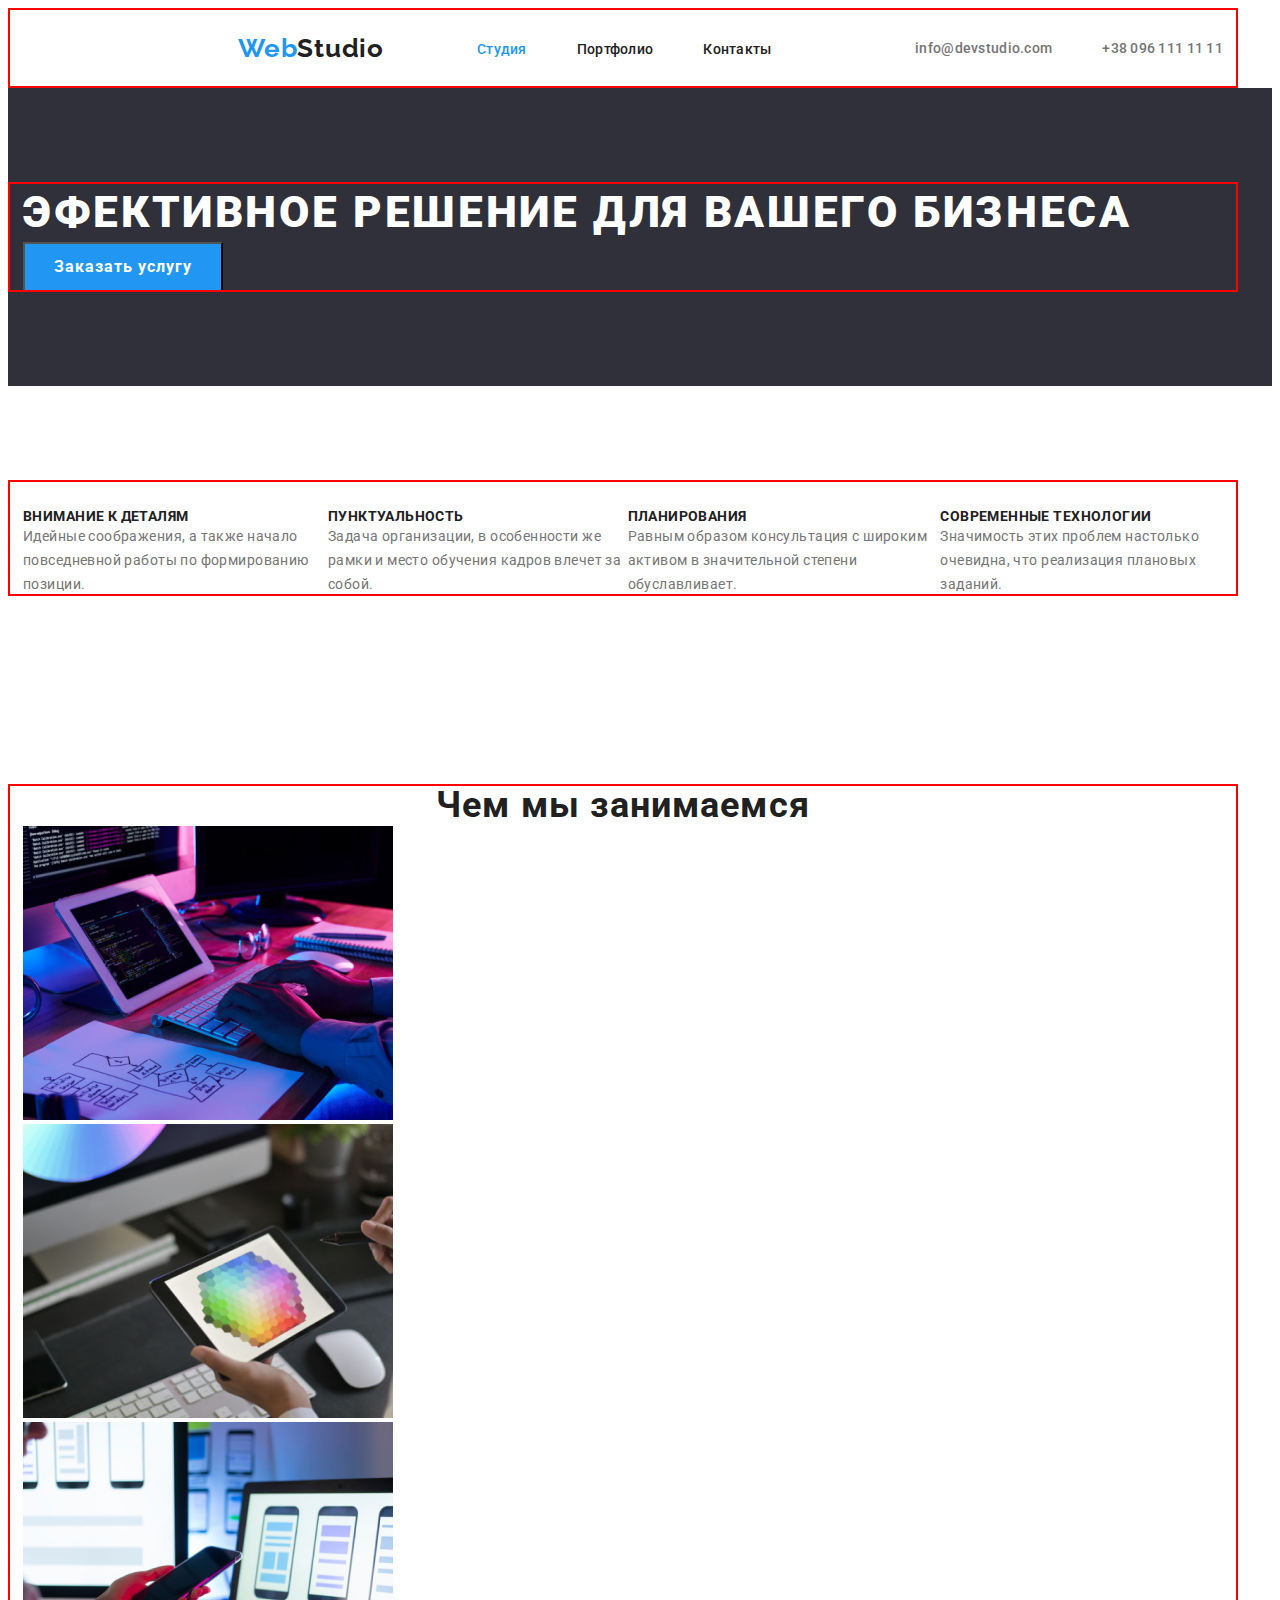
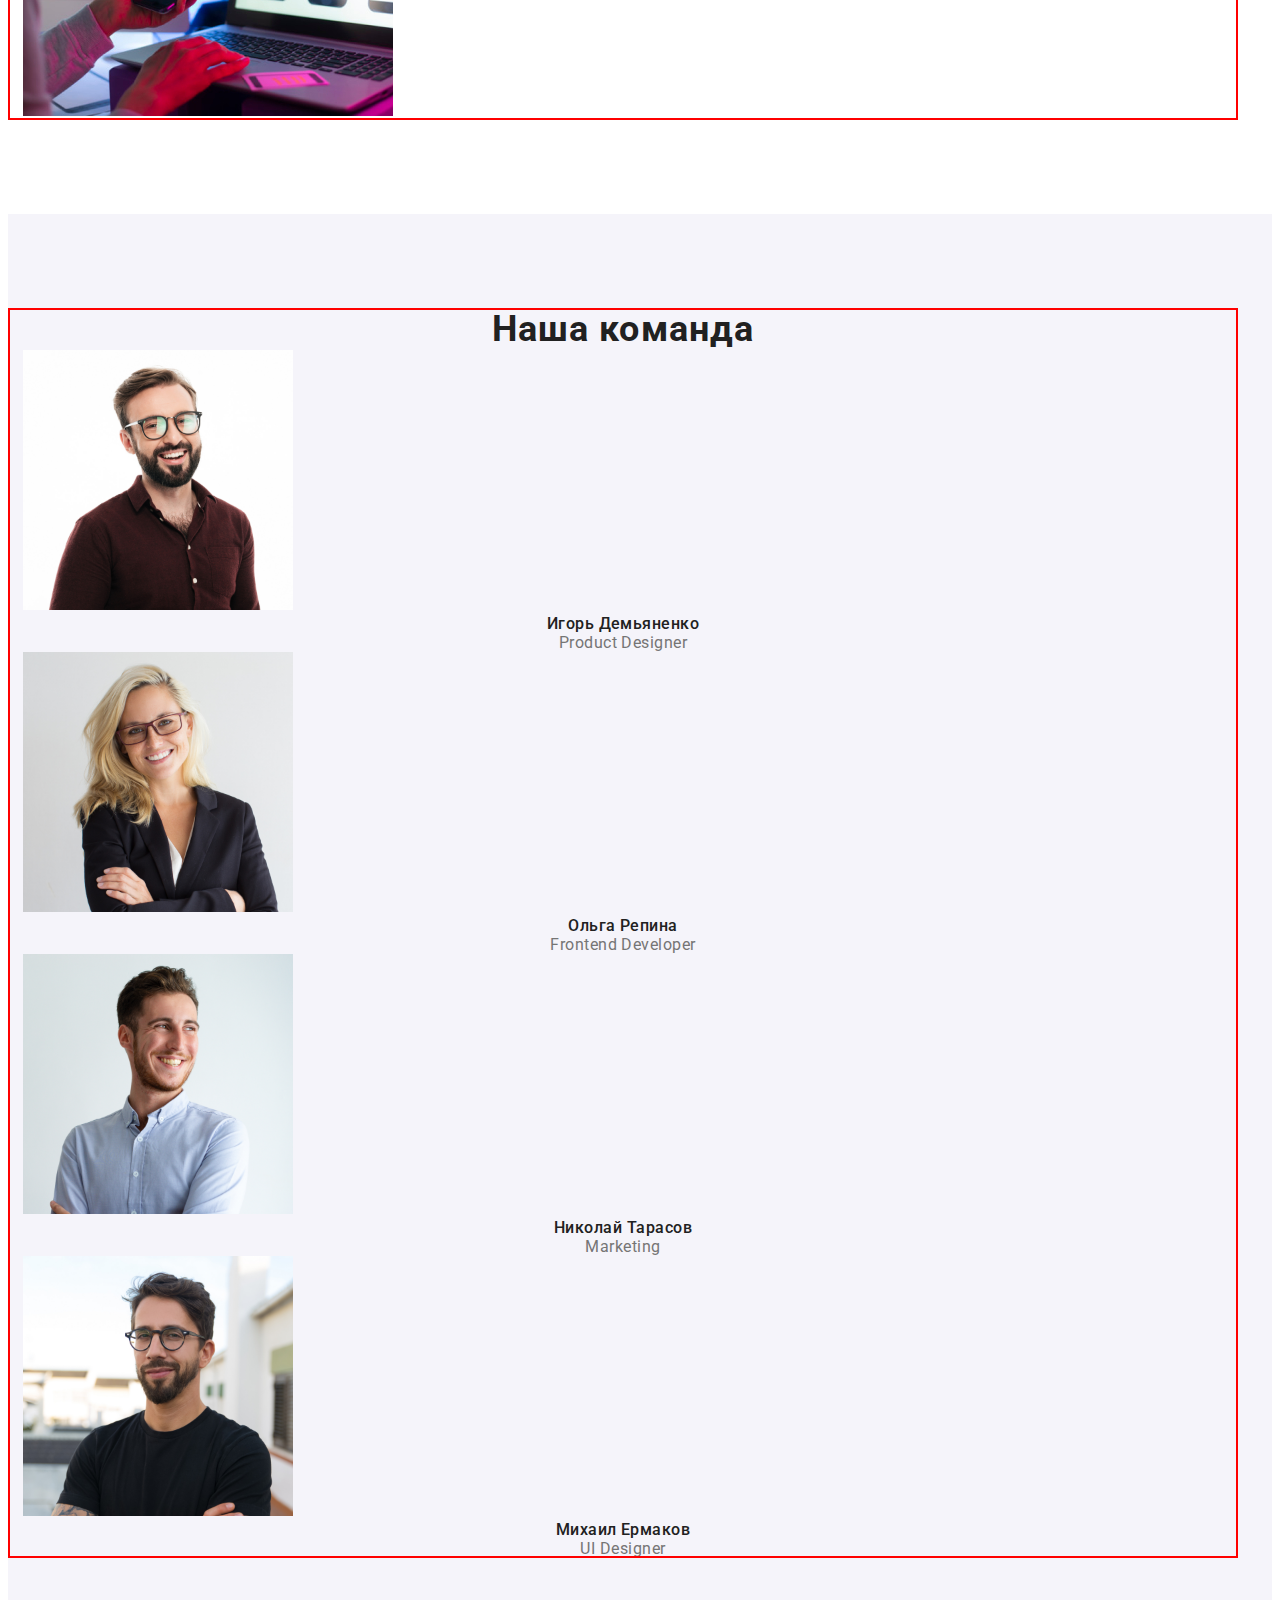
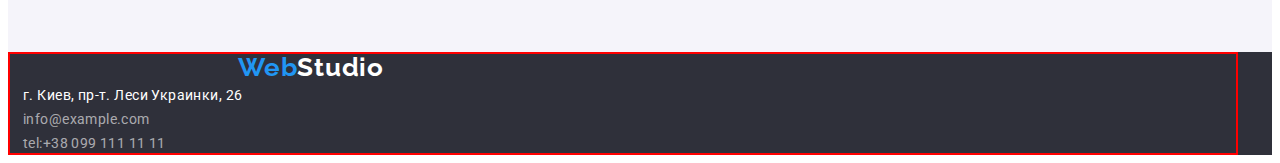
==== commit 0a6b1ff9: "Hometask3" ====
--- a/index.html
+++ b/index.html
@@ -7,79 +7,91 @@
     <title>Web Studio</title>
     <link rel="preconnect" href="https://fonts.googleapis.com" />
     <link rel="preconnect" href="https://fonts.gstatic.com" crossorigin />
+    <!-- Fonts start -->
     <link
       href="https://fonts.googleapis.com/css2?family=Raleway:wght@700&family=Roboto:wght@400;500;700;900&display=swap"
       rel="stylesheet"
     />
+    <!-- Fonts end -->
+    <!-- Normalize start -->
+    <link rel="stylesheet" href="https://cdnjs.cloudflare.com/ajax/libs/modern-normalize/1.1.0/modern-normalize.min.css" integrity="sha512-wpPYUAdjBVSE4KJnH1VR1HeZfpl1ub8YT/NKx4PuQ5NmX2tKuGu6U/JRp5y+Y8XG2tV+wKQpNHVUX03MfMFn9Q==" crossorigin="anonymous" referrerpolicy="no-referrer" />
+    <!-- Normalize end -->
     <link rel="stylesheet" href="./css/styles.css" />
   </head>
   <body>
     <!-- Header section -->
     <header class="header">
-      <nav class="header-nav">
+      <div class="container header-container">
+      <nav class="header-nav header-container">
         <a class="logo link" href="./index.html"><span class="logo-accent">Web</span>Studio</a>
-        <ul class="header-list">
-          <li class="header-item list">
+        <ul class="header-list list">
+          <li class="header-item">
             <a class="header-link header-link-current link" href="./index.html">Студия</a>
           </li>
-          <li class="header-item list">
+          <li class="header-item">
             <a class="header-link link" href="./portfolio.html">Портфолио</a>
           </li>
-          <li class="header-item list">
+          <li class="header-item">
             <a class="header-link link" href="/">Контакты</a>
           </li>
         </ul>
       </nav>
-      <ul class="header-contacts">
-        <li class="contact-item list">
-          <a class="header-phone link" href="mailto:info@devstudio.com">info@devstudio.com</a>
+      <ul class="header-contacts list">
+        <li class="contact-item header-mail">
+          <a class="link" href="mailto:info@devstudio.com">info@devstudio.com</a>
         </li>
-        <li class="contact-item list">
-          <a class="header-btn link" href="tel:+380961111111">+38 096 111 11 11</a>
+        <li class="contact-item header-phone">
+          <a class="link" href="tel:+380961111111">+38 096 111 11 11</a>
         </li>
       </ul>
+      </div>
     </header>
     <!-- Main section -->
     <main class="main">
       <!-- Hero section -->
-      <section class="hero">
+      <section class="hero section">
+        <div class="container">
         <h1 class="hero-tittle">Эфективное решение для вашего бизнеса</h1>
         <button class="btn-service" type="button">Заказать услугу</button>
+        </div>
       </section>
       <!-- About section -->
-      <section class="about">
+      <section class="about section">
+        <div class="container">
         <h2 class="hidden-tittle">Наши преимущества</h2>
-        <ul class="about-list">
-          <li class="about-item list">
+        <ul class="about-list list about-container">
+          <li class="about-item">
             <h3 class="about-list-tittle">Внимание к деталям</h3>
             <p class="about-description">
               Идейные соображения, а также начало повседневной работы по формированию позиции.
             </p>
           </li>
-          <li class="about-item list">
+          <li class="about-item">
             <h3 class="about-list-tittle">Пунктуальность</h3>
             <p class="about-description">
               Задача организации, в особенности же рамки и место обучения кадров влечет за собой.
             </p>
           </li>
-          <li class="about-item list">
+          <li class="about-item">
             <h3 class="about-list-tittle">Планирования</h3>
             <p class="about-description">
               Равным образом консультация с широким активом в значительной степени обуславливает.
             </p>
           </li>
-          <li class="about-item list">
+          <li class="about-item">
             <h3 class="about-list-tittle">Современные технологии</h3>
             <p class="about-description">
               Значимость этих проблем настолько очевидна, что реализация плановых заданий.
             </p>
           </li>
         </ul>
+        </div>
       </section>
       <!-- Work section -->
-      <section class="work">
+      <section class="work section">
+        <div class="container">
         <h2 class="about-tittle">Чем мы занимаемся</h2>
-        <ul class="work-list">
+        <ul class="work-list list">
           <li class="work-item list">
             <img
               class="work-img"
@@ -108,12 +120,14 @@
             />
           </li>
         </ul>
+        </div>
       </section>
       <!-- Team section -->
-      <section class="team">
+      <section class="team section">
+        <div class="container">
         <h2 class="about-tittle">Наша команда</h2>
-        <ul class="team-list">
-          <li class="team-list list">
+        <ul class="team-list list">
+          <li class="team-list">
             <img
               class="team-img"
               src="./images/main/photo1.jpg"
@@ -124,7 +138,7 @@
             <h3 class="employee">Игорь Демьяненко</h3>
             <p class="position">Product Designer</p>
           </li>
-          <li class="team-list list">
+          <li class="team-list">
             <img
               class="team-img"
               src="./images/main/photo2.jpg"
@@ -135,7 +149,7 @@
             <h3 class="employee">Ольга Репина</h3>
             <p class="position">Frontend Developer</p>
           </li>
-          <li class="team-list list">
+          <li class="team-list">
             <img
               class="team-img"
               src="./images/main/photo3.jpg"
@@ -158,16 +172,18 @@
             <p class="position">UI Designer</p>
           </li>
         </ul>
+        </div>
       </section>
     </main>
     <!-- Footer section -->
     <footer class="footer">
+      <div class="container">
       <a class="logo white-logo link" href="./index.html"
         ><span class="logo-accent">Web</span>Studio</a
       >
       <address class="footer-addres">
-        <ul class="footer-list">
-          <li class="footer-item list">
+        <ul class="footer-list list">
+          <li class="footer-item">
             <a
               class="footer-addres link"
               href="https://bit.ly/3pXMvUd"
@@ -176,14 +192,15 @@
               >г. Киев, пр-т. Леси Украинки, 26</a
             >
           </li>
-          <li class="footer-contacts list">
+          <li class="footer-contacts">
             <a class="footer-mail link" href="mailto:info@example.com">info@example.com</a>
           </li>
-          <li class="footer-contacts list">
+          <li class="footer-contacts">
             <a class="footer-phone link" href="tel:+380991111111">tel:+38 099 111 11 11</a>
           </li>
         </ul>
       </address>
     </footer>
+    </div>
   </body>
 </html>
--- a/css/styles.css
+++ b/css/styles.css
@@ -11,34 +11,80 @@
   --dark-bg-cl: #2f303a;
   /* others */
 }
-
+/* base styles */
 body {
   font-family: var(--main-font);
   color: var(--main-txt-cl);
 }
-
+.container {
+  width: 1200px;
+  padding-left: 15px;
+  padding-right: 15px;
+  margin-left: 0 auto;
+  margin-right: 0 auto;
+  outline: 2px solid red;
+  outline-offset: -2px;
+}
 /* reset styles */
+.section {
+  padding-top: 94px;
+  padding-bottom: 94px;
+}
+h1,
+h2,
+h3,
+h4,
+h5,
+h6,
+p,
+ul {
+  margin: 0;
+}
 .link {
   text-decoration: none;
   color: currentColor;
 }
 .list {
   list-style: none;
+  padding: 0;
+  margin: 0;
 }
 /* Header section */
-.logo {
+.header-container {
+  display: flex;
+  align-items: center;
+}
+.header-nav {
+  margin-right: auto;
+}
+.header-list {
+  display: flex;
+  gap: 50px;
+}
+.header-mail {
+  margin-right: 50px;
+}
+.logo,
+.white-logo {
   font-family: 'Raleway';
   font-style: normal;
   font-weight: 700;
   font-size: 26px;
   line-height: calc(31 / 26);
   letter-spacing: 0.03em;
+  margin-left: 215px;
+  margin-right: 93px;
+}
+.white-logo {
+  color: #ffffff;
 }
 .logo-accent {
   color: var(--acent-txt-cl);
 }
 .header-link,
 .contact-item {
+  padding-top: 32px;
+  padding-bottom: 32px;
   font-weight: 500;
   font-size: 14px;
   line-height: calc(16 / 14);
@@ -57,8 +103,12 @@
 .header-link-current {
   color: var(--acent-txt-cl);
 }
-
-/* Hero section */
+.header-contacts {
+  display: flex;
+  align-items: center;
+}
+/* main section */
+/* hero section */
 .hero {
   background-color: var(--dark-bg-cl);
 }
@@ -71,15 +121,28 @@
   color: #ffffff;
 }
 .btn-service {
+  font-family: var(--main-font);
   font-weight: 700;
   font-size: 16px;
   line-height: calc(30 / 16);
   letter-spacing: 0.06em;
   background-color: var(--acent-txt-cl);
   color: #ffffff;
-}
+  min-width: 200px;
+  min-height: 50px;
+}
+
+.btn-service:hover,
+.btn-service:focus {
+  background-color: #188ce8;
+}
+
 .hidden-tittle {
   opacity: 0;
+}
+/* about section */
+.about-container {
+  display: flex;
 }
 .about-list-tittle {
   font-weight: 700;
@@ -123,24 +186,51 @@
 .footer {
   background-color: var(--dark-bg-cl);
 }
-.white-logo {
-  font-family: 'Raleway';
+.footer-addres {
+  font-size: 14px;
+  line-height: calc(24 / 14);
+  letter-spacing: 0.03em;
+  color: #ffffff;
+}
+.footer-contacts {
   font-style: normal;
-  font-weight: 700;
-  font-size: 26px;
-  line-height: calc(31 / 26);
-  letter-spacing: 0.03em;
-  color: #ffffff;
+  font-weight: 400;
+  font-size: 14px;
+  line-height: calc(24 / 14);
+  letter-spacing: 0.03em;
+  color: rgba(255, 255, 255, 0.6);
 }
 .footer-addres {
-  font-size: 14px;
-  line-height: calc(24 / 14);
-  letter-spacing: 0.03em;
-  color: #ffffff;
-}
-.footer-contacts {
-  font-size: 14px;
-  line-height: calc(24 / 14);
-  letter-spacing: 0.03em;
-  color: rgba(255, 255, 255, 0.6);
-}
+  font-style: var(--main-font);
+}
+/* portfolio section */
+.filters {
+  font-weight: 500;
+  font-size: 16px;
+  line-height: calc(26 / 16);
+  letter-spacing: 0.03em;
+}
+.btn-filter-current,
+.btn-filter:hover {
+  background-color: var(--acent-txt-cl);
+}
+.btn-filter {
+  font-family: Roboto;
+  font-style: normal;
+  font-weight: 500;
+  font-size: 16px;
+  line-height: calc(26 / 16);
+  letter-spacing: 0.03em;
+}
+.item-list {
+  font-size: 18px;
+  line-height: calc(36 / 18);
+  letter-spacing: 0.06em;
+}
+.option {
+  font-weight: 400;
+  font-size: 16px;
+  line-height: calc(30 / 16);
+  letter-spacing: 0.03em;
+  color: #757575;
+}
